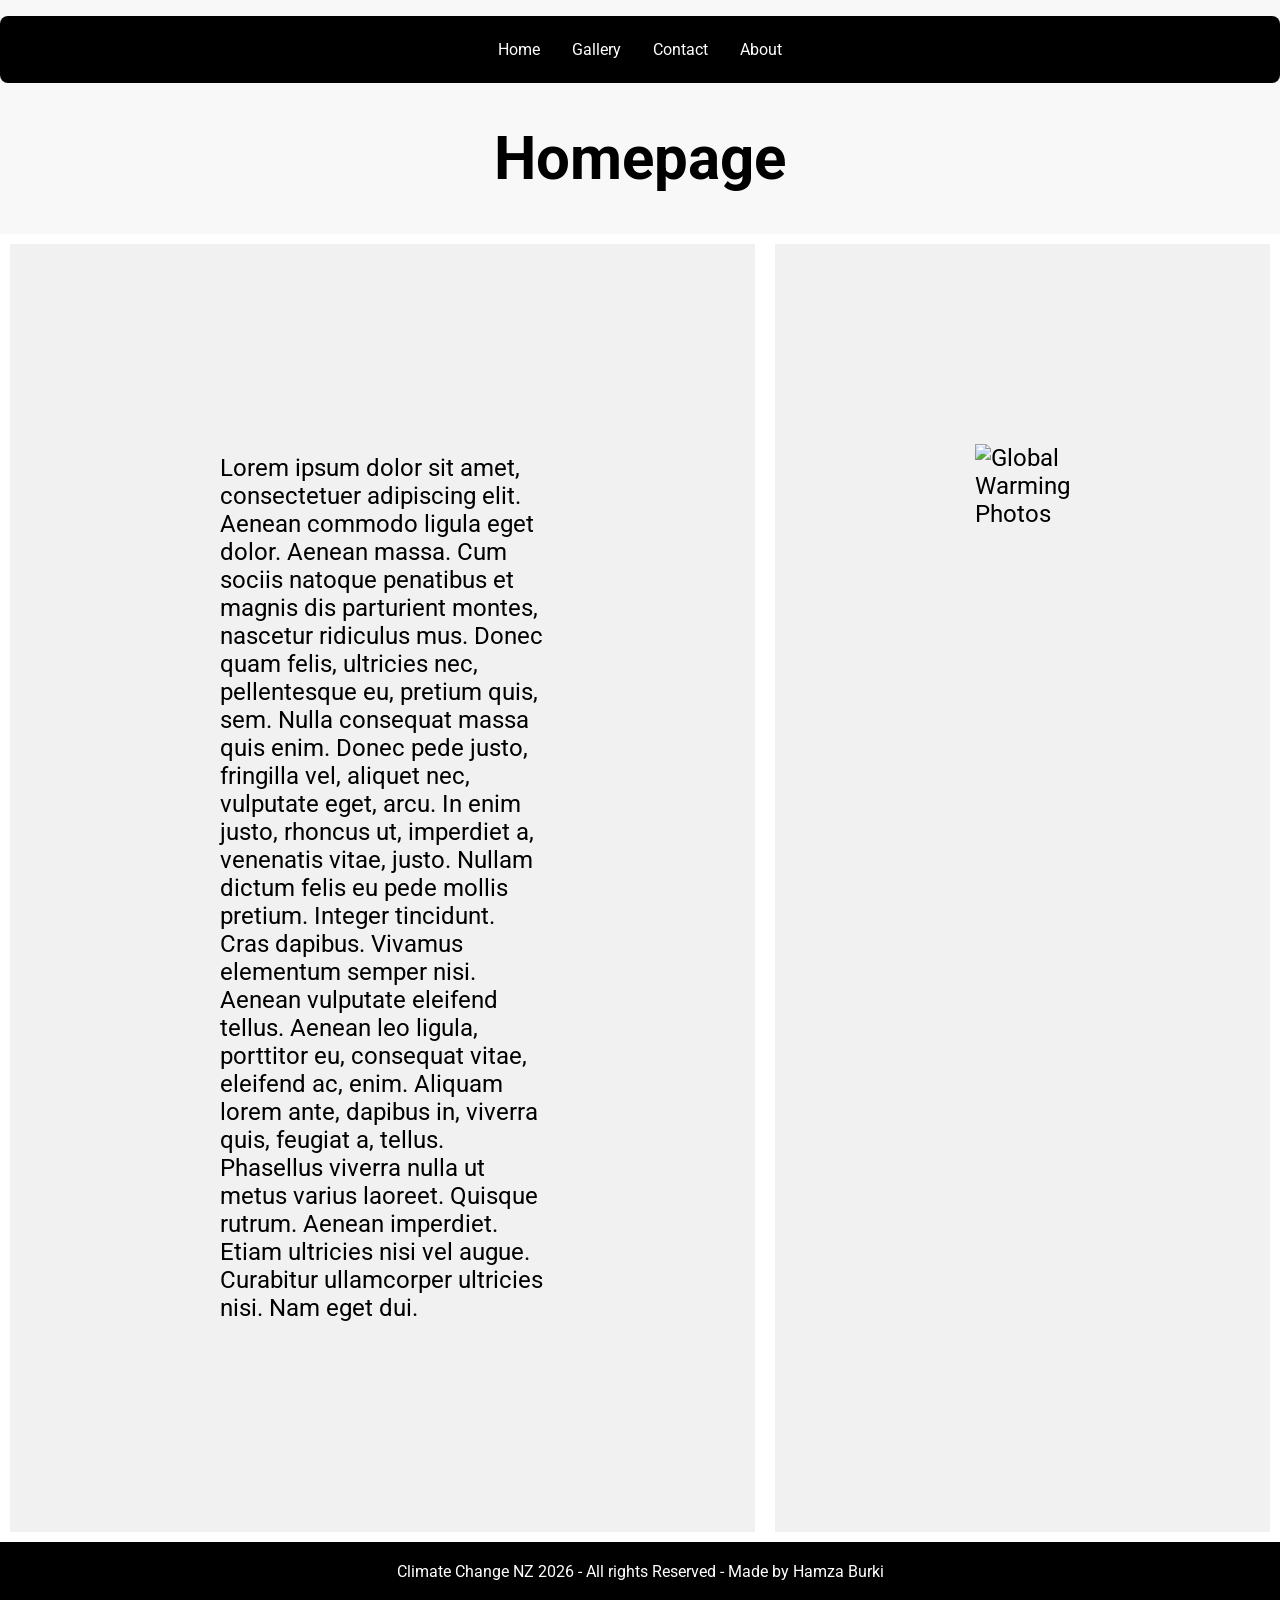
==== index.html @ 18b7b016 "Made footer and also two boxes one for image and one for text matching high fidelity canva design" ====
<!DOCTYPE html>
<html>
<head>

  <link rel="preconnect" href="https://fonts.googleapis.com">
  <link rel="preconnect" href="https://fonts.gstatic.com" crossorigin>
  <link href="https://fonts.googleapis.com/css2?family=Roboto:ital,wght@0,100..900;1,100..900&display=swap" rel="stylesheet">
  <link href="style.css" rel="stylesheet">
  <link rel="icon" type="image/x-icon" href="/images/icon.png">
  <title>Climate Change NZ</title>

</head>
<body class="roboto-text">

<ul>
  <li><a href="#home">Home</a></li>
  <li><a href="#news">Gallery</a></li>
  <li><a href="#contact">Contact</a></li>
  <li><a href="#about">About</a></li>
</ul>

<h1 style="font-size:60px;">Homepage</h1>

<div class="container">
  <div><p>Lorem ipsum dolor sit amet, consectetuer adipiscing elit. Aenean commodo ligula eget dolor. Aenean massa. Cum sociis natoque penatibus et magnis dis parturient montes, nascetur ridiculus mus. Donec quam felis, ultricies nec, pellentesque eu, pretium quis, sem. Nulla consequat massa quis enim. Donec pede justo, fringilla vel, aliquet nec, vulputate eget, arcu. In enim justo, rhoncus ut, imperdiet a, venenatis vitae, justo. Nullam dictum felis eu pede mollis pretium. Integer tincidunt. Cras dapibus. Vivamus elementum semper nisi. Aenean vulputate eleifend tellus. Aenean leo ligula, porttitor eu, consequat vitae, eleifend ac, enim. Aliquam lorem ante, dapibus in, viverra quis, feugiat a, tellus. Phasellus viverra nulla ut metus varius laoreet. Quisque rutrum. Aenean imperdiet. Etiam ultricies nisi vel augue. Curabitur ullamcorper ultricies nisi. Nam eget dui.
</p></div>
  <div><img src="image1.png" alt="Global Warming Photos"></div>
</div>


<footer>
  <p>Climate Change NZ 2026 - All rights Reserved - Made by Hamza Burki</p>
</footer>

</body>
</html>
---- style.css ----
body {
  background: rgb(248, 248, 248);
}

.roboto-text {
  font-family: "Roboto", sans-serif;
  font-optical-sizing: auto;
  font-weight: 400;
  font-style: normal;
  font-variation-settings: "wdth" 100;
}

body {
  margin: 0;
  padding: 0;
}

h2, p {
  margin: 10px;
}

ul { display: flex; justify-content: center; }

ul {
  list-style-type: none;
  margin: 10;
  padding: 0;
  overflow: hidden;
  background-color: #000000;
  border-radius: 8px;
}

ul li {
  float: left;
}

ul li a {
  display: block;
  color: white;
  text-align: center;
  padding: 24px 16px;
  text-decoration: none;
}

ul li a:hover {
  background-color: #333333;
}

.container {
  display: flex;
  background-color: white;
}

.container div {
  background-color: #f1f1f1;
  margin: 10px;
  padding: 200px;
  font-size: 24px;
}

h1 {
  text-align: center;
}

footer {
  background-color: #000000;
  padding: 10px;
  text-align: center;
  color: white;
}
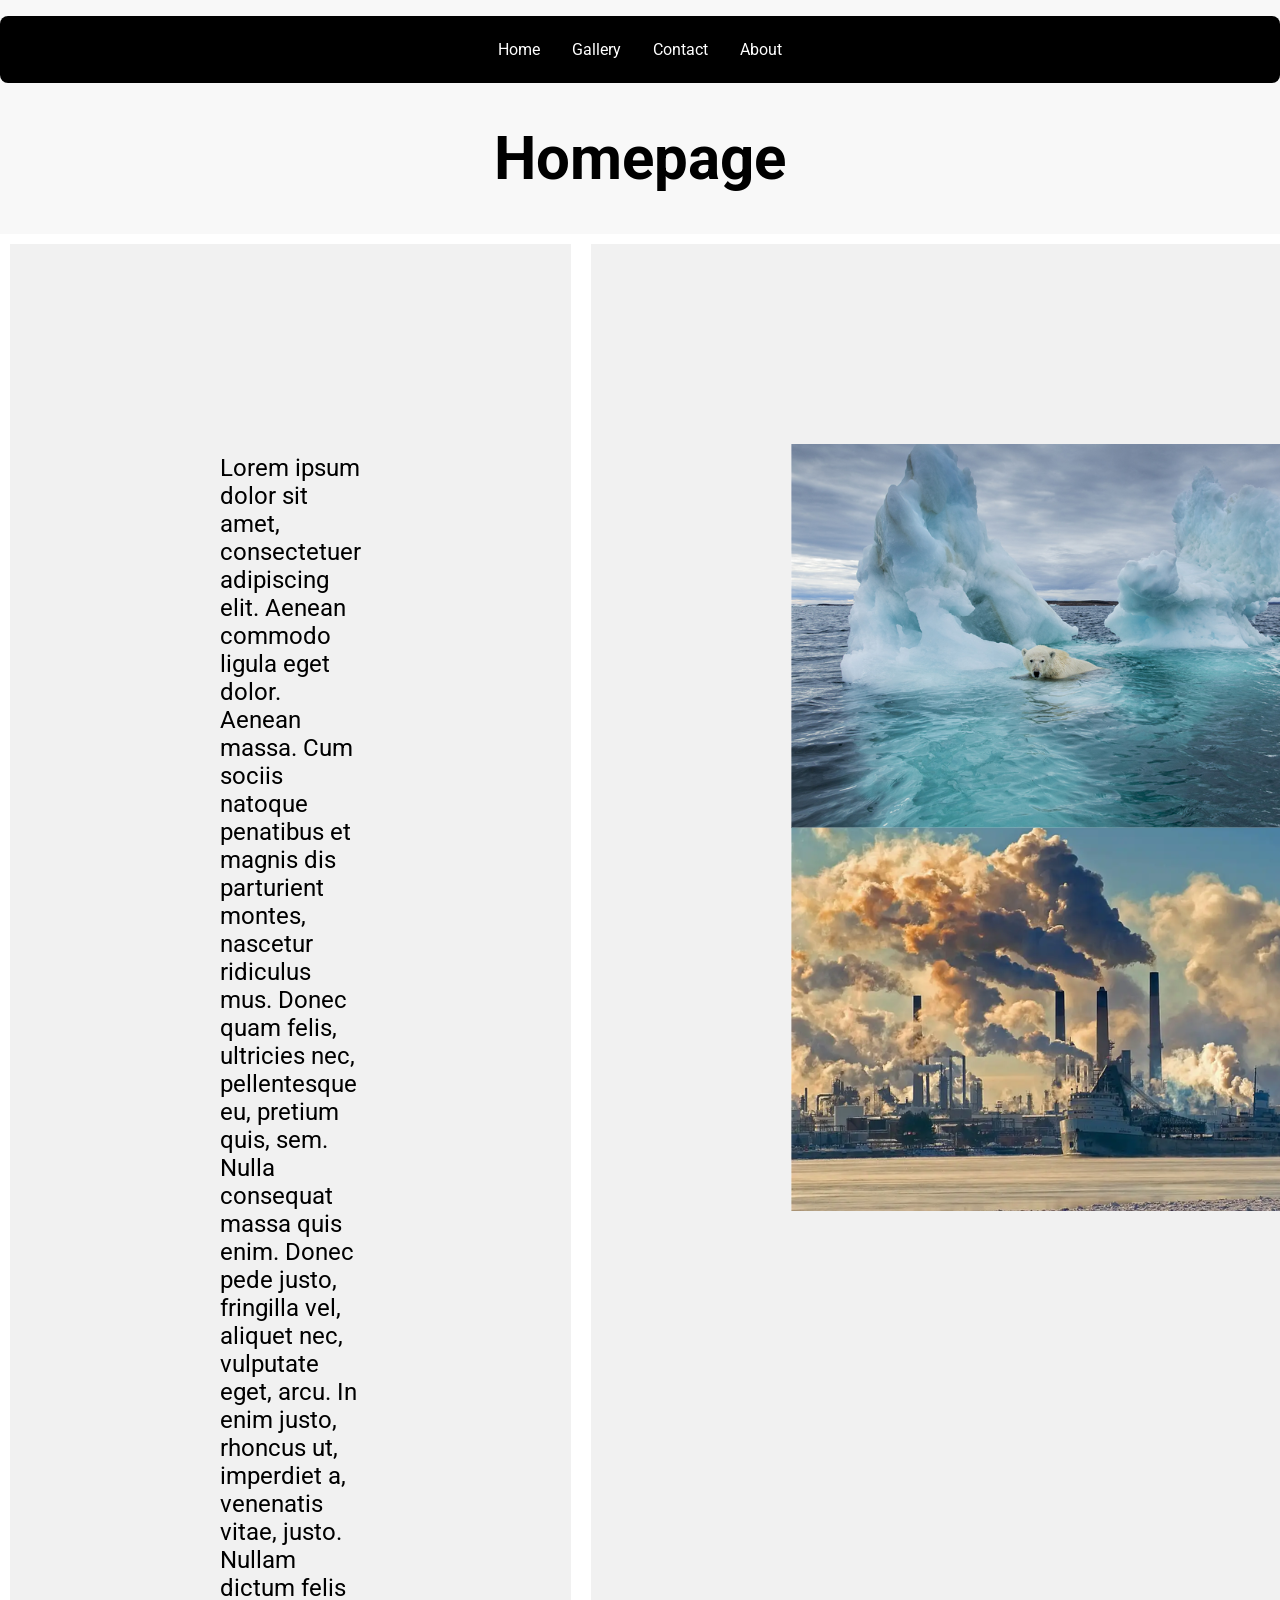
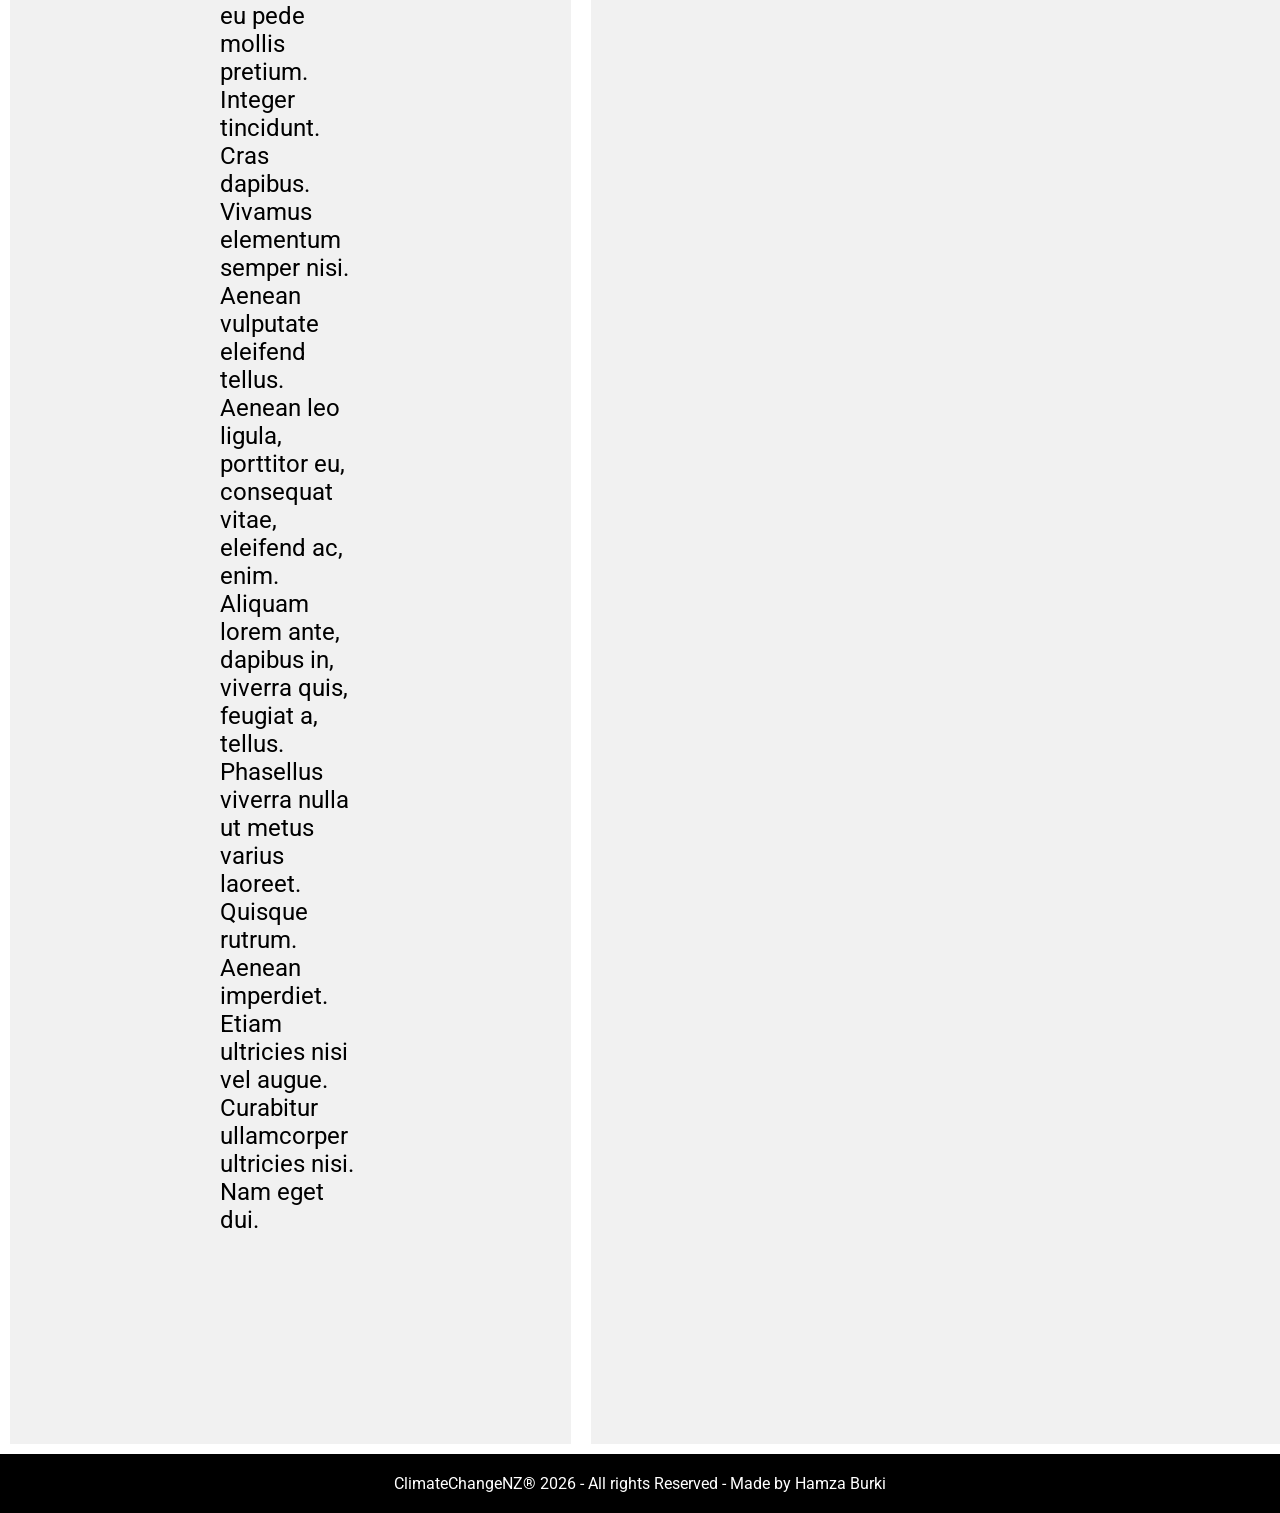
==== commit 5afc93ce: "added R to footer" ====
--- a/index.html
+++ b/index.html
@@ -29,7 +29,7 @@
 
 
 <footer>
-  <p>Climate Change NZ 2026 - All rights Reserved - Made by Hamza Burki</p>
+  <p>ClimateChangeNZ® 2026 - All rights Reserved - Made by Hamza Burki</p>
 </footer>
 
 </body>
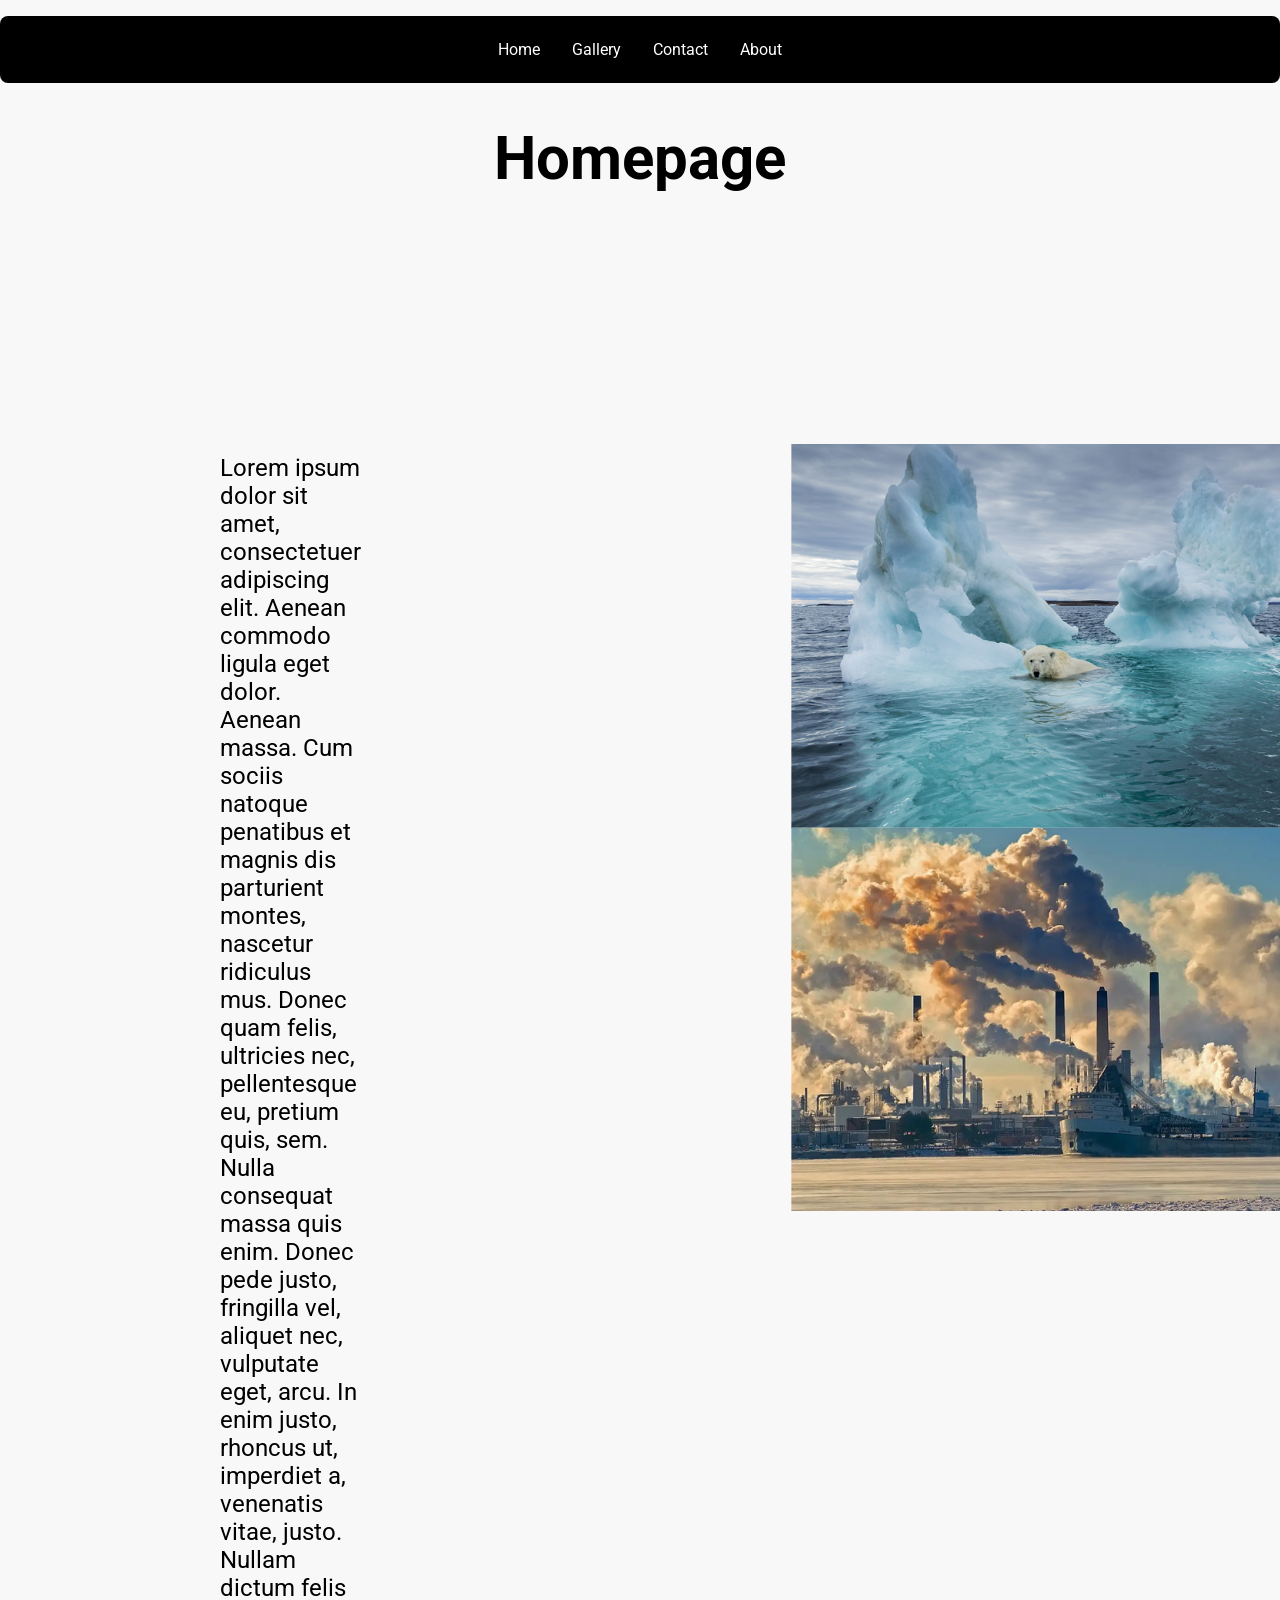
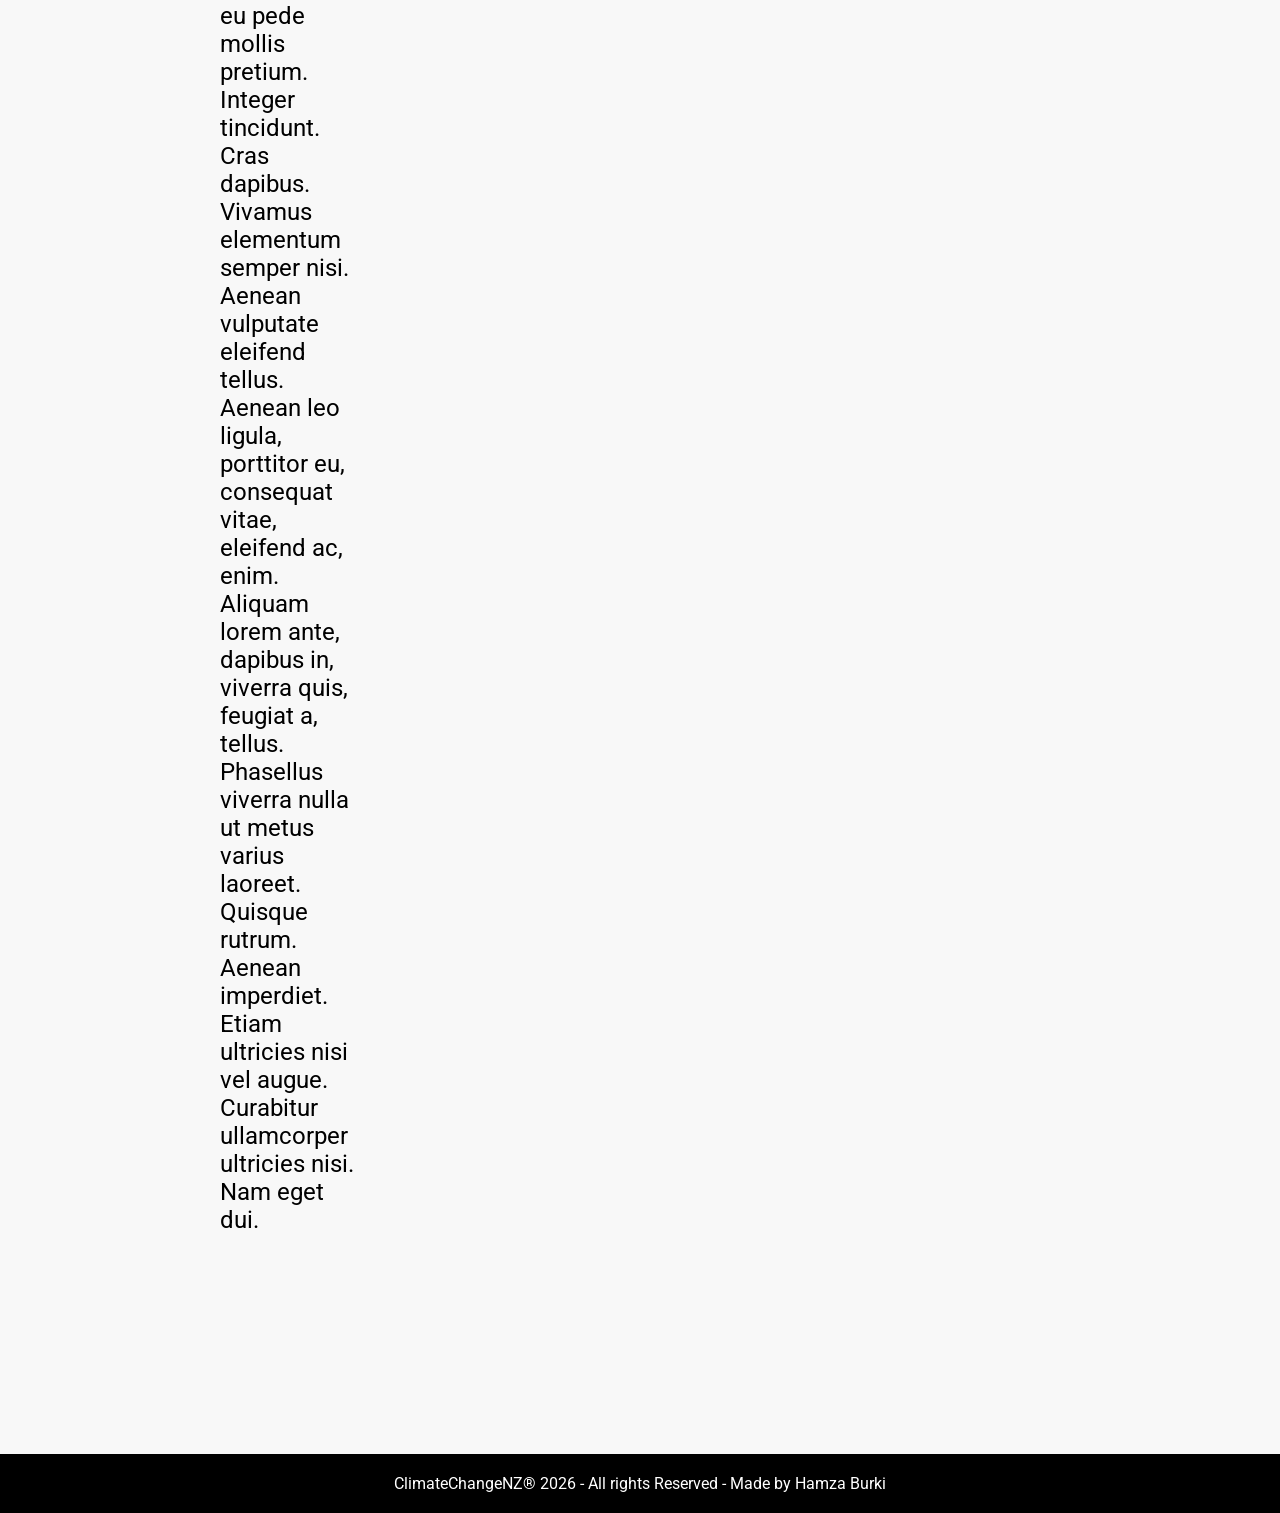
==== commit 9b5c76f8: "gallery page is annoying to make due to grids" ====
--- a/index.html
+++ b/index.html
@@ -13,9 +13,9 @@
 <body class="roboto-text">
 
 <ul>
-  <li><a href="#home">Home</a></li>
-  <li><a href="#news">Gallery</a></li>
-  <li><a href="#contact">Contact</a></li>
+  <li><a href="/hamza11csc/index.html">Home</a></li>
+    <li><a href="gallery.html">Gallery</a></li>
+  <li><a href="contact.html">Contact</a></li>
   <li><a href="#about">About</a></li>
 </ul>
 
--- a/style.css
+++ b/style.css
@@ -49,11 +49,11 @@
 
 .container {
   display: flex;
-  background-color: white;
+  background-color: #f8f8f8;
 }
 
 .container div {
-  background-color: #f1f1f1;
+  background-color: ##f8f8f8;
   margin: 10px;
   padding: 200px;
   font-size: 24px;
@@ -69,3 +69,54 @@
   text-align: center;
   color: white;
 }
+form {
+  border-radius: 5px;
+  background-color: #f2f2f2;
+  padding: 20px;
+}
+
+label {display: block;}
+
+input[type=text], select {
+  width: 100%;
+  padding: 12px;
+  margin: 8px 0;
+  display: inline-block;
+  border: 1px solid #ccc;
+  border-radius: 4px;
+  box-sizing: border-box;
+}
+
+input[type=submit] {
+  width: 100%;
+  background-color: #000000;
+  color: white;
+  padding: 14px;
+  margin: 8px 0;
+  border: none;
+  border-radius: 4px;
+  cursor: pointer;
+}
+
+input[type=submit]:hover {
+  background-color: #808080 ;
+}
+
+
+
+.parent {
+    display: grid;
+    grid-template-columns: repeat(5, 1fr);
+    grid-template-rows: repeat(5, 1fr);
+    gap: 8px;
+}
+
+.div1 {
+    grid-column: span 3 / span 3;
+}
+
+.div5 {
+    grid-column: span 2 / span 2;
+    grid-column-start: 4;
+}
+
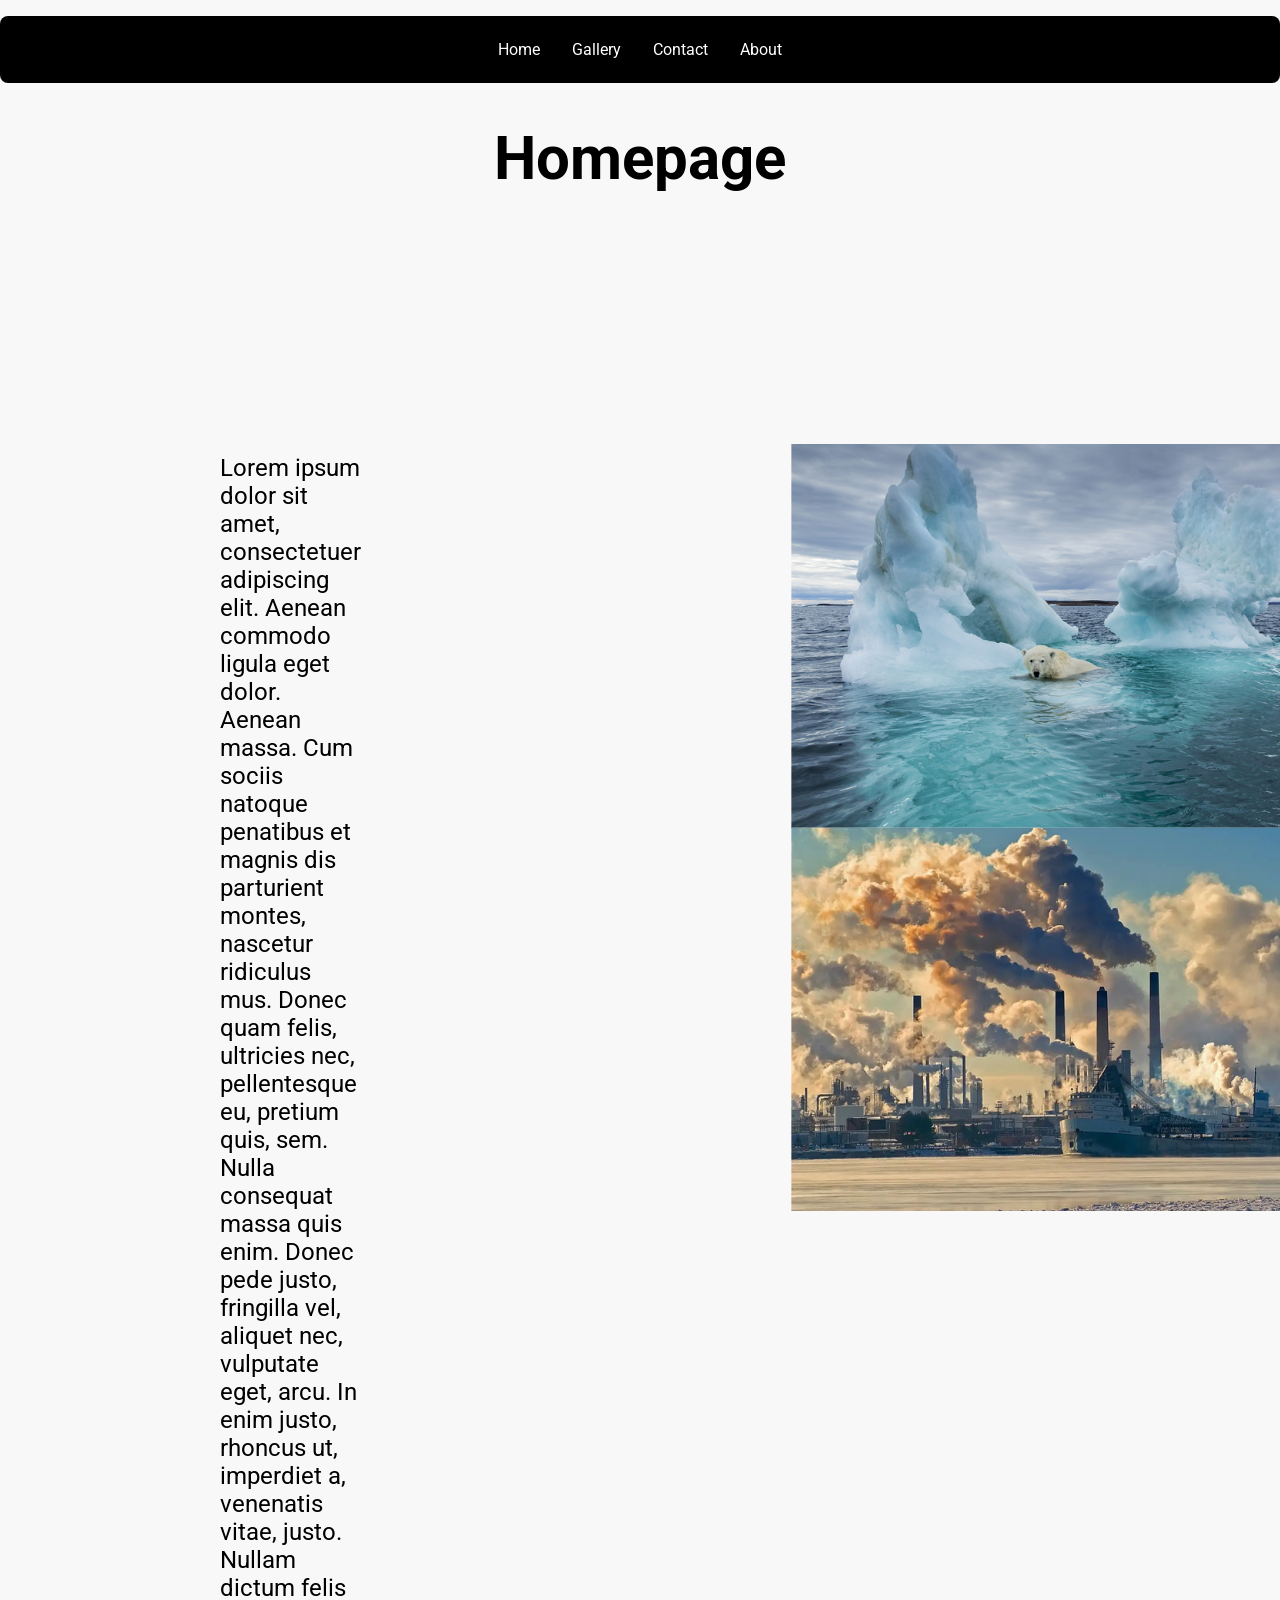
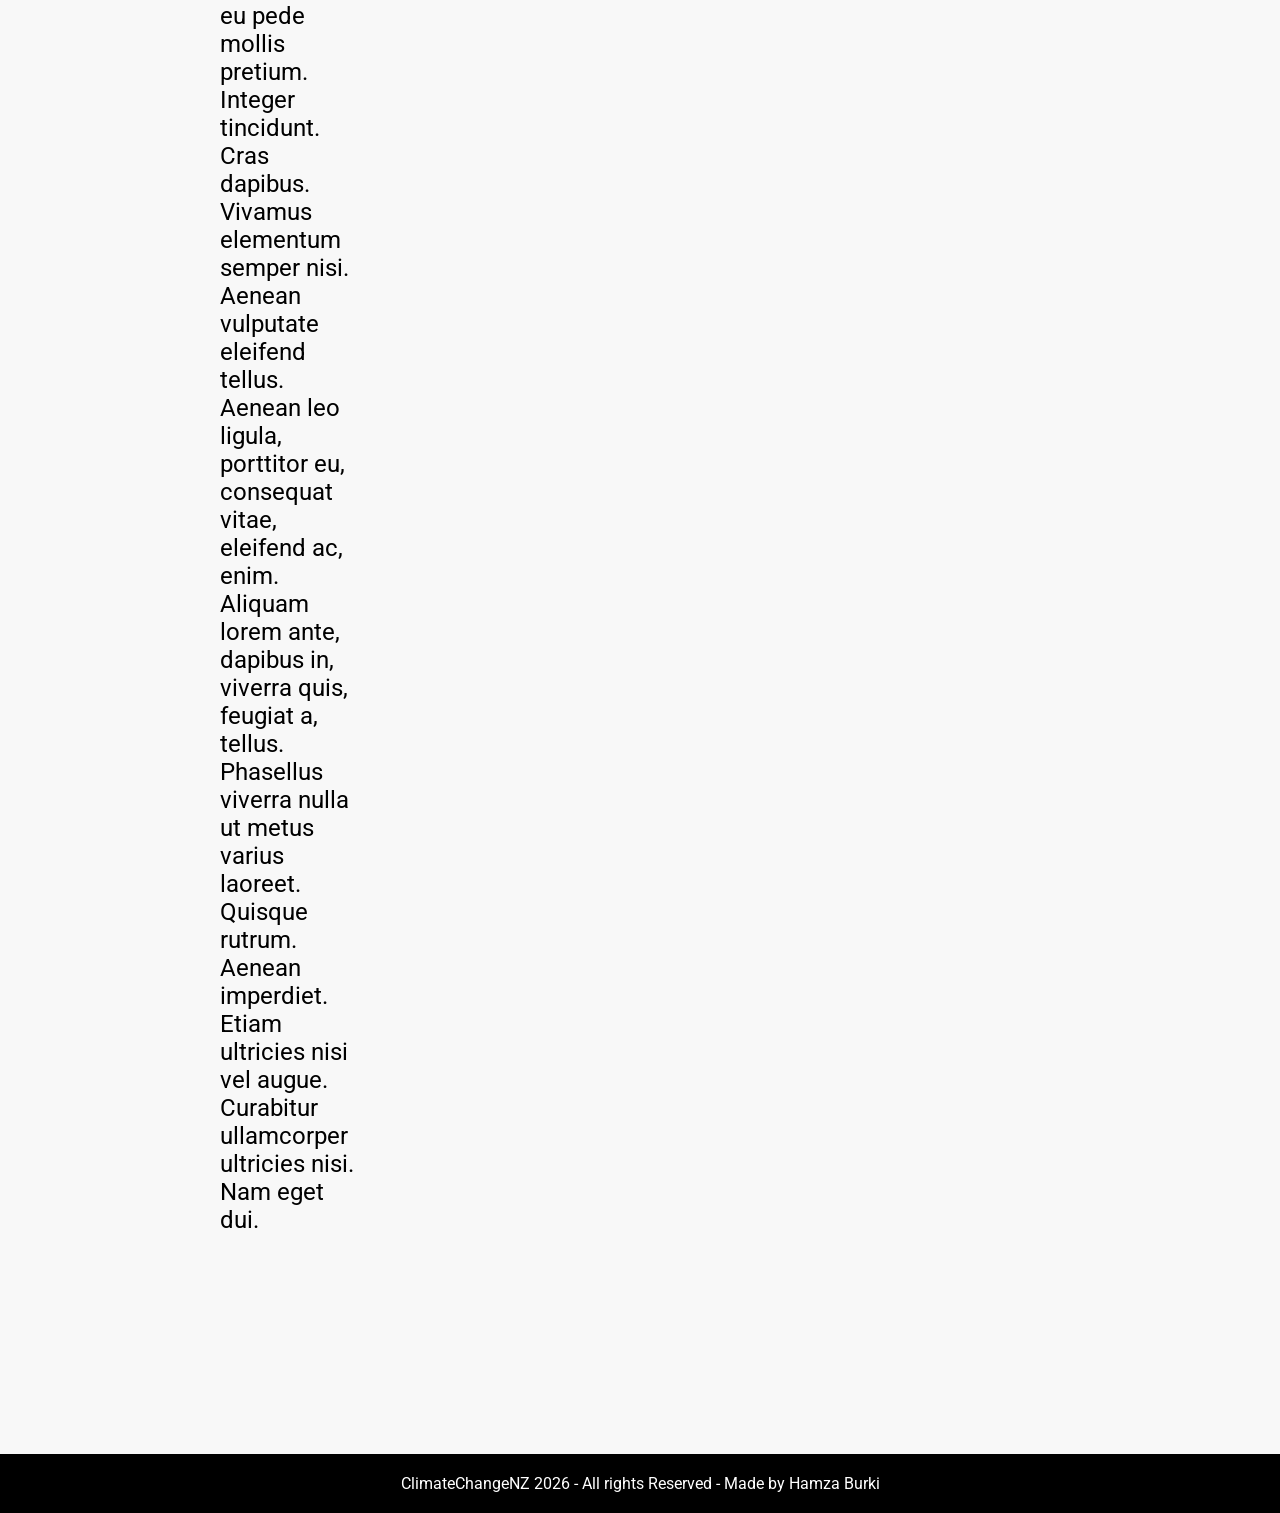
==== commit df1bb460: "edited footer for all pages" ====
--- a/index.html
+++ b/index.html
@@ -29,7 +29,7 @@
 
 
 <footer>
-  <p>ClimateChangeNZ® 2026 - All rights Reserved - Made by Hamza Burki</p>
+  <p>ClimateChangeNZ 2026 - All rights Reserved - Made by Hamza Burki</p>
 </footer>
 
 </body>
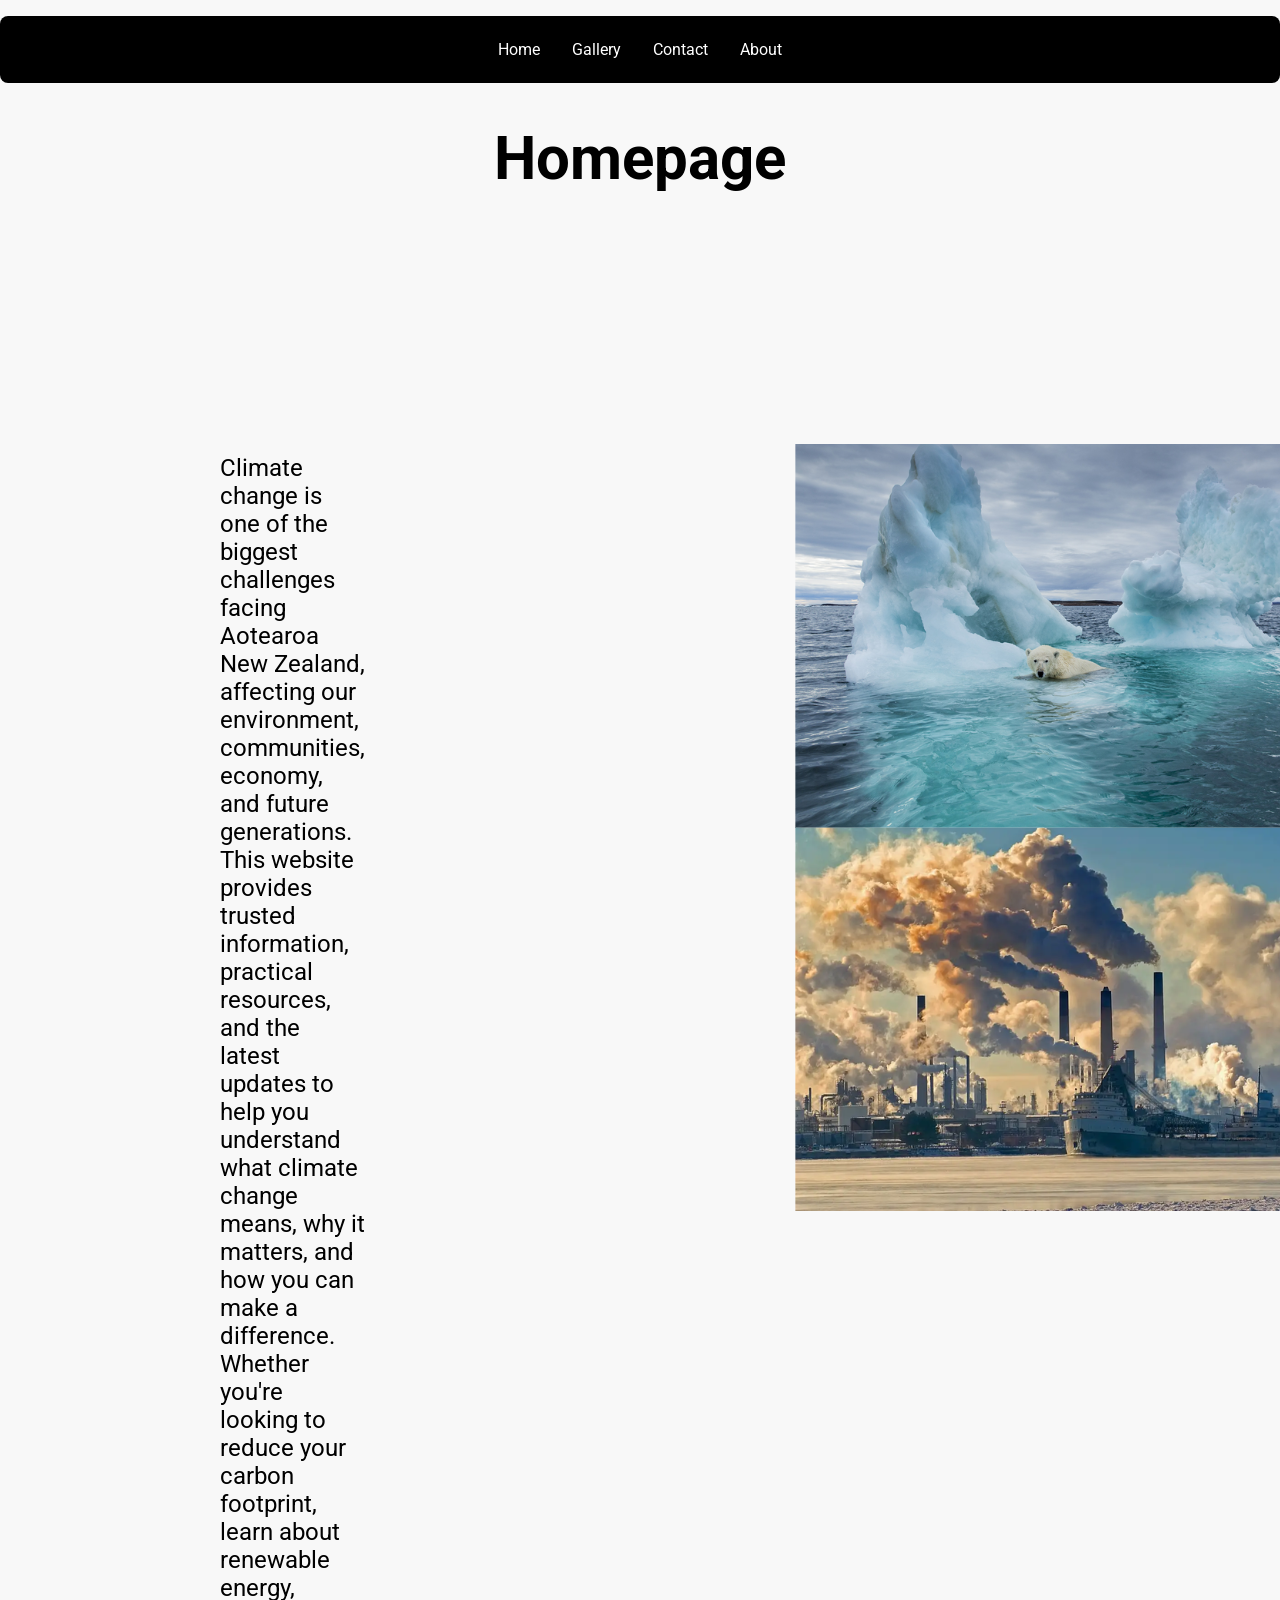
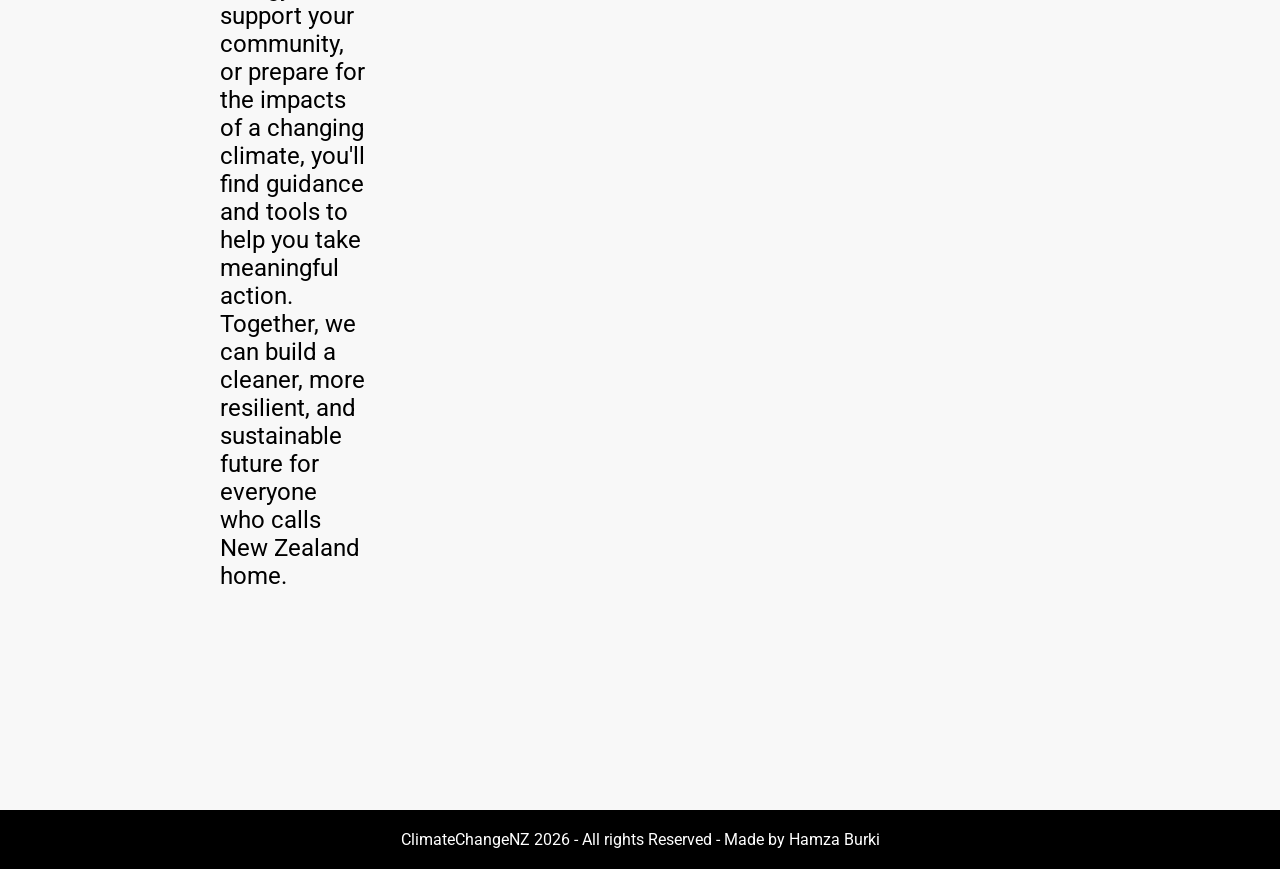
==== commit caa5eef8: "added text for homepage and about page" ====
--- a/index.html
+++ b/index.html
@@ -16,13 +16,13 @@
   <li><a href="/hamza11csc/index.html">Home</a></li>
     <li><a href="gallery.html">Gallery</a></li>
   <li><a href="contact.html">Contact</a></li>
-  <li><a href="#about">About</a></li>
+  <li><a href="about.html">About</a></li>
 </ul>
 
 <h1 style="font-size:60px;">Homepage</h1>
 
 <div class="container">
-  <div><p>Lorem ipsum dolor sit amet, consectetuer adipiscing elit. Aenean commodo ligula eget dolor. Aenean massa. Cum sociis natoque penatibus et magnis dis parturient montes, nascetur ridiculus mus. Donec quam felis, ultricies nec, pellentesque eu, pretium quis, sem. Nulla consequat massa quis enim. Donec pede justo, fringilla vel, aliquet nec, vulputate eget, arcu. In enim justo, rhoncus ut, imperdiet a, venenatis vitae, justo. Nullam dictum felis eu pede mollis pretium. Integer tincidunt. Cras dapibus. Vivamus elementum semper nisi. Aenean vulputate eleifend tellus. Aenean leo ligula, porttitor eu, consequat vitae, eleifend ac, enim. Aliquam lorem ante, dapibus in, viverra quis, feugiat a, tellus. Phasellus viverra nulla ut metus varius laoreet. Quisque rutrum. Aenean imperdiet. Etiam ultricies nisi vel augue. Curabitur ullamcorper ultricies nisi. Nam eget dui.
+  <div><p>Climate change is one of the biggest challenges facing Aotearoa New Zealand, affecting our environment, communities, economy, and future generations. This website provides trusted information, practical resources, and the latest updates to help you understand what climate change means, why it matters, and how you can make a difference. Whether you're looking to reduce your carbon footprint, learn about renewable energy, support your community, or prepare for the impacts of a changing climate, you'll find guidance and tools to help you take meaningful action. Together, we can build a cleaner, more resilient, and sustainable future for everyone who calls New Zealand home.
 </p></div>
   <div><img src="image1.png" alt="Global Warming Photos"></div>
 </div>
--- a/style.css
+++ b/style.css
@@ -120,3 +120,33 @@
     grid-column-start: 4;
 }
 
+    .gallery-grid {
+      display: grid;
+      grid-template-columns: repeat(2, 1fr);
+      gap: 30px;
+      max-width: 1000px;
+      margin: 40px auto;
+      padding: 0 20px;
+    }
+
+
+    .gallery-item {
+      display: flex;
+      flex-direction: column;
+      align-items: center;
+      text-align: center;
+    }
+
+    .gallery-item img {
+      width: 100%;
+      height: 250px;
+      object-fit: cover;
+      border-radius: 8px;
+    }
+
+    /* Caption text styling */
+    .gallery-item p {
+      margin-top: 12px;
+      font-size: 16px;
+      font-weight: 500;
+    }
